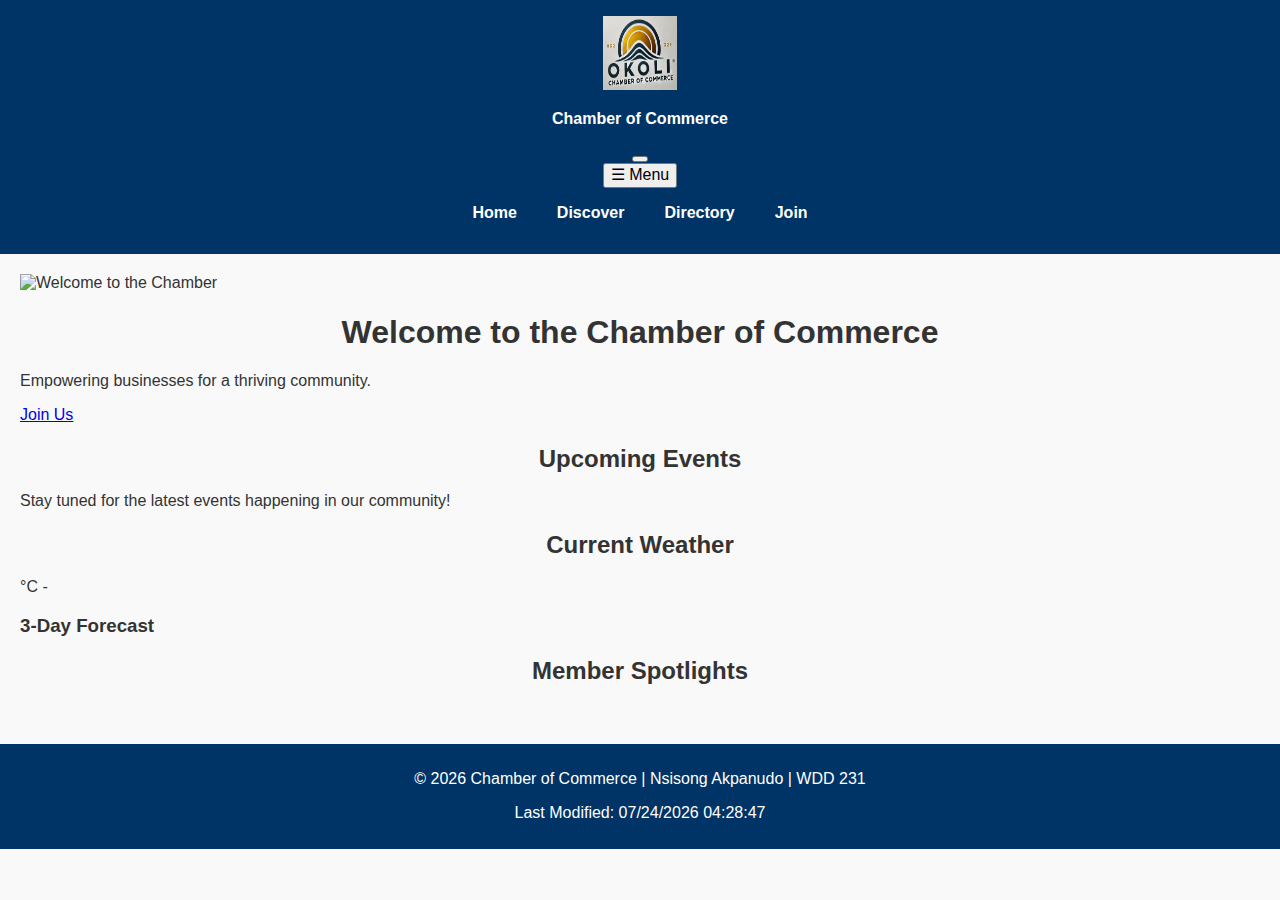
==== chamber/index.html @ 762d2474 "directory page" ====
<!DOCTYPE html>
<html lang="en">
<head>
    <meta charset="UTF-8">
    <meta name="viewport" content="width=device-width, initial-scale=1.0">
    <title>Chamber of Commerce - Home</title>
    <meta name="description" content="Home page for the Chamber of Commerce in Eket">
    <meta name="author" content="Nsisong Akpanudo">
    <link rel="stylesheet" href="styles/normalize.css">
    <link rel="stylesheet" href="styles/base.css">
    <link rel="stylesheet" href="styles/large.css">
    <link rel="icon" href="images/favicon.ico">
    <script src="scripts/menu.js" defer></script>
    <script src="scripts/getdates.js" defer></script>
    <script src="scripts/index.js" defer></script> 
</head>
<body>

    <header>
        <img src="images/logo.webp" alt="Chamber of Commerce Logo" width="74" height="74">
        <p>Chamber of Commerce</p>
        <button id="menu"></button>
        <nav>
            <ul>
                <li><a href="index.html">Home</a></li>
                <li><a href="discover.html">Discover</a></li>
                <li><a href="directory.html">Directory</a></li>
                <li><a href="join.html">Join</a></li>
            </ul>
        </nav>
    </header>

    <main>

        <!-- Hero Section -->
        <section class="hero">
            <img src="images/hero.jpg" alt="Welcome to the Chamber">
            <div class="hero-text">
                <h1>Welcome to the Chamber of Commerce</h1>
                <p>Empowering businesses for a thriving community.</p>
                <a href="join.html" class="cta-button">Join Us</a>
            </div>
        </section>

        <!-- Current Events -->
        <section class="events">
            <h2>Upcoming Events</h2>
            <p>Stay tuned for the latest events happening in our community!</p>
        </section>

        <!-- Weather Section -->
        <section class="weather">
            <h2>Current Weather</h2>
            <p><span id="temperature"></span>°C - <span id="description"></span></p>
            <h3>3-Day Forecast</h3>
            <ul id="forecast"></ul>
        </section>

        <!-- Spotlight Section -->
        <section class="spotlights">
            <h2>Member Spotlights</h2>
            <div id="spotlight-container">
                <!-- JavaScript will populate this section -->
            </div>
        </section>

    </main>

    <footer>
        <p>&copy; <span id="currentyear"></span> Chamber of Commerce | Nsisong Akpanudo | WDD 231</p>
        <p id="lastModified"></p>
    </footer>

</body>
</html>
---- chamber/styles/base.css ----
/* General styles */
body {
    font-family: 'Roboto', sans-serif;
    margin: 0;
    padding: 0;
    background-color: #f9f9f9;
    color: #333;
}

header {
    background-color: #003366;
    color: white;
    text-align: center;
    padding: 1rem;
    font-weight: 700;
}

nav ul {
    list-style-type: none;
    padding: 0;
}

nav ul li {
    display: inline;
    margin: 0 10px;
}

nav a {
    text-decoration: none;
    color: white;
    font-weight: bold;
}

nav a:hover {
    text-decoration: underline;
    background-color: #0e024a;
}


main {
    padding: 20px;
}

h1, h2 {
    text-align: center;
}

/* View Toggle Buttons */
.view-toggle {
    display: flex;
    justify-content: center;
    margin-bottom: 20px;
}

.view-toggle button {
    background-color: #00509e;
    color: white;
    border: none;
    padding: 10px 15px;
    margin: 0 5px;
    cursor: pointer;
    border-radius: 5px;
}

.view-toggle button:hover {
    background-color: #003366;
}

/* Directory Styles */
#members-container {
    display: flex;
    flex-wrap: wrap;
    justify-content: center;
    gap: 15px;
}

/* Grid View: Ensures 3 columns */
.grid-view .member-card {
    width: calc(33.333% - 20px);
    max-width: 300px;
    border: 1px solid #ccc;
    padding: 10px;
    background-color: white;
    text-align: center;
}

/* List View: Aligns items properly */
.list-view .member-card {
    width: 100%;
    display: flex;
    align-items: center;
    justify-content: flex-start;
    border-bottom: 1px solid #ccc;
    padding: 10px;
    gap: 15px;
}

/* Membership Level Badge */
.membership-level {
    display: inline-block;
    padding: 5px 10px;
    border-radius: 5px;
    font-size: 0.9rem;
    font-weight: bold;
}

.level-Gold {
    background-color: gold;
    color: black;
}

.level-Silver {
    background-color: silver;
    color: black;
}

.level-Bronze {
    background-color: #cd7f32;
    color: white;
}

footer {
    text-align: center;
    background-color: #003366;
    color: white;
    padding: 10px;
    margin-top: 20px;
}
---- chamber/styles/large.css ----
@media screen and (min-width: 768px) {
    nav ul {
        display: flex;
        justify-content: center;
        flex-wrap: wrap;
    }

    nav ul li {
        margin: 0 20px;
    }

    /* Grid Layout for Chamber Members */
    .grid-view {
        display: grid;
        grid-template-columns: repeat(auto-fit, minmax(250px, 1fr)); /* Increased minimum size */
        gap: 20px;
    }

    .grid-view .member-card {
        width: auto;
    }

    /* List View Styling */
    .list-view .member-card {
        width: 80%;
        margin: 0 auto;
        display: flex;
        align-items: center;
        gap: 15px;
    }

    /* View Toggle Layout */
    .view-toggle {
        justify-content: flex-start;
    }
}
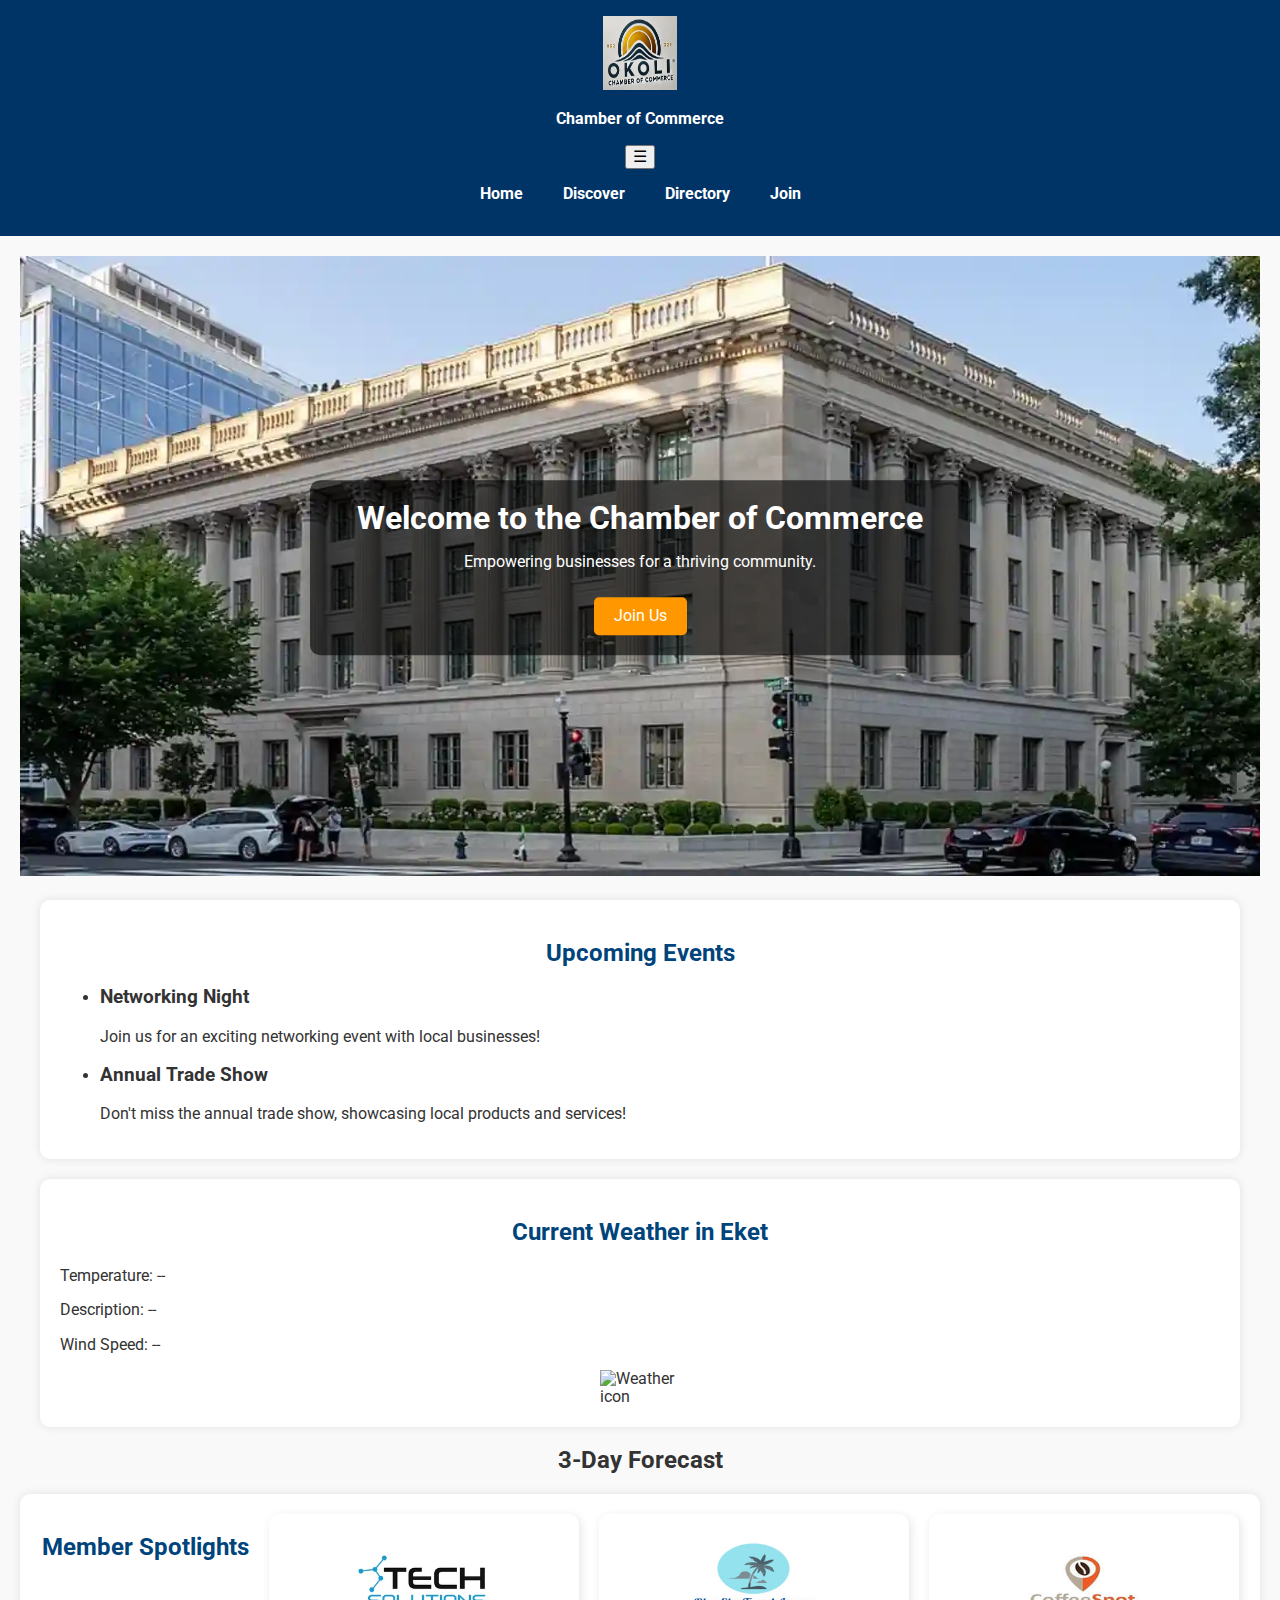
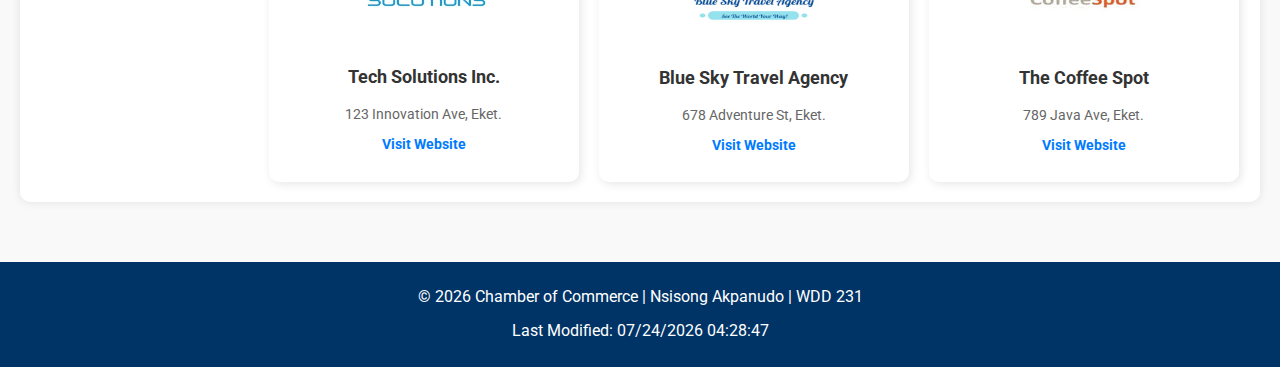
==== commit b78ec0c5: "chamber Homepage" ====
--- a/chamber/index.html
+++ b/chamber/index.html
@@ -1,26 +1,49 @@
 <!DOCTYPE html>
 <html lang="en">
+
 <head>
     <meta charset="UTF-8">
     <meta name="viewport" content="width=device-width, initial-scale=1.0">
-    <title>Chamber of Commerce - Home</title>
-    <meta name="description" content="Home page for the Chamber of Commerce in Eket">
+    <title>WDD 231 - Chamber of Commerce - Home Page</title>
+    <meta name="description" content="Welcome to the Chamber of Commerce. Join us to connect, grow, and contribute to a thriving business community in Eket.">
     <meta name="author" content="Nsisong Akpanudo">
+
+    <!-- Open Graph Meta Tags -->
+    <meta property="og:title" content="Chamber of Commerce - Home">
+    <meta property="og:description" content="Connect with local businesses and grow your network through the Chamber of Commerce.">
+    <meta property="og:type" content="website">
+    <meta property="og:image" content="https://nsisong-byuidaho.github.io/wdd231/images/logo.webp">
+    <meta property="og:url" content="https://nsisong-byuidaho.github.io/wdd231/chamber/index.html">
+
+    <!-- CSS -->
     <link rel="stylesheet" href="styles/normalize.css">
     <link rel="stylesheet" href="styles/base.css">
     <link rel="stylesheet" href="styles/large.css">
+
+    <!-- Google Fonts -->
+    <link rel="preconnect" href="https://fonts.googleapis.com">
+    <link rel="preconnect" href="https://fonts.gstatic.com" crossorigin>
+    <link href="https://fonts.googleapis.com/css2?family=Roboto:wght@400;700&display=swap" rel="stylesheet">
+
+    <!-- Favicon -->
     <link rel="icon" href="images/favicon.ico">
+
+    <!-- JavaScript -->
     <script src="scripts/menu.js" defer></script>
     <script src="scripts/getdates.js" defer></script>
-    <script src="scripts/index.js" defer></script> 
+    <script src="scripts/index.js" defer></script>
+    <script src="scripts/directory.js" defer></script>
+    <script src="scripts/weather.js" defer></script>
+
 </head>
+
 <body>
 
     <header>
         <img src="images/logo.webp" alt="Chamber of Commerce Logo" width="74" height="74">
         <p>Chamber of Commerce</p>
-        <button id="menu"></button>
-        <nav>
+        <button id="menu" aria-label="Open Menu">&#9776;</button>
+        <nav aria-label="Main Navigation">
             <ul>
                 <li><a href="index.html">Home</a></li>
                 <li><a href="discover.html">Discover</a></li>
@@ -31,10 +54,13 @@
     </header>
 
     <main>
-
         <!-- Hero Section -->
         <section class="hero">
-            <img src="images/hero.jpg" alt="Welcome to the Chamber">
+            <picture>
+                <source media="(min-width: 1000px)" srcset="images/hero-large.webp">
+                <source media="(min-width: 500px)" srcset="images/hero-medium.webp">
+                <img src="images/hero-small.webp" alt="Welcome to the Chamber">
+            </picture>
             <div class="hero-text">
                 <h1>Welcome to the Chamber of Commerce</h1>
                 <p>Empowering businesses for a thriving community.</p>
@@ -45,17 +71,32 @@
         <!-- Current Events -->
         <section class="events">
             <h2>Upcoming Events</h2>
-            <p>Stay tuned for the latest events happening in our community!</p>
+            <ul>
+                <li>
+                    <h3>Networking Night</h3>
+                    <p>Join us for an exciting networking event with local businesses!</p>
+                </li>
+                <li>
+                    <h3>Annual Trade Show</h3>
+                    <p>Don't miss the annual trade show, showcasing local products and services!</p>
+                </li>
+            </ul>
         </section>
 
         <!-- Weather Section -->
         <section class="weather">
-            <h2>Current Weather</h2>
-            <p><span id="temperature"></span>°C - <span id="description"></span></p>
-            <h3>3-Day Forecast</h3>
-            <ul id="forecast"></ul>
+            <h2>Current Weather in Eket</h2>
+            <p>Temperature: <span id="current-temp">--</span></p>
+            <p>Description: <span id="weather-desc">--</span></p>
+            <p>Wind Speed: <span id="windspeed">--</span></p>
+            <img id="weather-icon" src="" alt="Weather icon" width="50">
         </section>
-
+        
+        <section class="forecast">
+            <h2>3-Day Forecast</h2>
+            <div id="forecast"></div>
+        </section>
+        
         <!-- Spotlight Section -->
         <section class="spotlights">
             <h2>Member Spotlights</h2>
--- a/chamber/styles/base.css
+++ b/chamber/styles/base.css
@@ -126,3 +126,120 @@
     padding: 10px;
     margin-top: 20px;
 }
+/* Index page */
+/* === Hero Section === */
+.hero {
+    position: relative;
+    text-align: center;
+    color: white;
+}
+
+.hero img {
+    width: 100%;
+    height: auto;
+}
+
+.hero-text {
+    position: absolute;
+    top: 50%;
+    left: 50%;
+    transform: translate(-50%, -50%);
+    background: rgba(0, 0, 0, 0.6);
+    padding: 20px;
+    border-radius: 10px;
+}
+
+.hero-text h1 {
+    margin: 0;
+    font-size: 2rem;
+}
+
+.cta-button {
+    display: inline-block;
+    margin-top: 10px;
+    padding: 10px 20px;
+    background: #ff9800;
+    color: white;
+    text-decoration: none;
+    border-radius: 5px;
+}
+
+.cta-button:hover {
+    background: #e68900;
+}
+
+/* === Events Section === */
+.events, .weather, .spotlights {
+    background: white;
+    padding: 20px;
+    margin: 20px;
+    border-radius: 10px;
+    box-shadow: 0px 0px 10px rgba(0, 0, 0, 0.1);
+}
+
+.events h2, .weather h2, .spotlights h2 {
+    color: #00447c;
+}
+
+/* === Weather Section === */
+.weather img {
+    display: block;
+    margin: 0 auto;
+    width: 80px;
+}
+
+#forecast ul {
+    list-style: none;
+    padding: 0;
+}
+
+/* === Spotlight Section === */
+.spotlights {
+    text-align: center;
+    margin: 20px auto;
+}
+
+.spotlight-wrapper {
+    display: flex;
+    justify-content: center;
+    gap: 20px;
+    flex-wrap: wrap;
+}
+
+.spotlight-card {
+    background: #fff;
+    border-radius: 10px;
+    box-shadow: 2px 2px 10px rgba(0, 0, 0, 0.1);
+    padding: 15px;
+    width: 280px;
+    text-align: center;
+}
+
+.spotlight-img {
+    width: 100%;
+    max-width: 150px;
+    border-radius: 50%;
+    margin-bottom: 10px;
+}
+
+.spotlight-card h3 {
+    font-size: 18px;
+    color: #333;
+}
+
+.spotlight-card p {
+    font-size: 14px;
+    color: #666;
+}
+
+.spotlight-card a {
+    display: block;
+    margin-top: 10px;
+    color: #007bff;
+    text-decoration: none;
+    font-weight: bold;
+}
+
+.spotlight-card a:hover {
+    text-decoration: underline;
+}
--- a/chamber/styles/large.css
+++ b/chamber/styles/large.css
@@ -1,4 +1,23 @@
 @media screen and (min-width: 768px) {
+    /* HERO SECTION */
+    .hero-text {
+        width: 50%;
+    }
+
+    /* SPOTLIGHT SECTION */
+    .spotlights {
+        display: flex;
+        justify-content: center; 
+        gap: 20px;
+        flex-wrap: wrap; 
+    }
+
+    .spotlight-card {
+        flex: 1 1 30%; 
+        max-width: 280px; 
+    }
+
+    /* NAVIGATION */
     nav ul {
         display: flex;
         justify-content: center;
@@ -9,10 +28,10 @@
         margin: 0 20px;
     }
 
-    /* Grid Layout for Chamber Members */
+    /* GRID VIEW LAYOUT */
     .grid-view {
         display: grid;
-        grid-template-columns: repeat(auto-fit, minmax(250px, 1fr)); /* Increased minimum size */
+        grid-template-columns: repeat(auto-fit, minmax(200px, 1fr)); 
         gap: 20px;
     }
 
@@ -20,16 +39,17 @@
         width: auto;
     }
 
-    /* List View Styling */
+    /* LIST VIEW STYLING */
     .list-view .member-card {
         width: 80%;
         margin: 0 auto;
         display: flex;
         align-items: center;
         gap: 15px;
+        flex-wrap: wrap;
     }
 
-    /* View Toggle Layout */
+    /* VIEW TOGGLE LAYOUT */
     .view-toggle {
         justify-content: flex-start;
     }
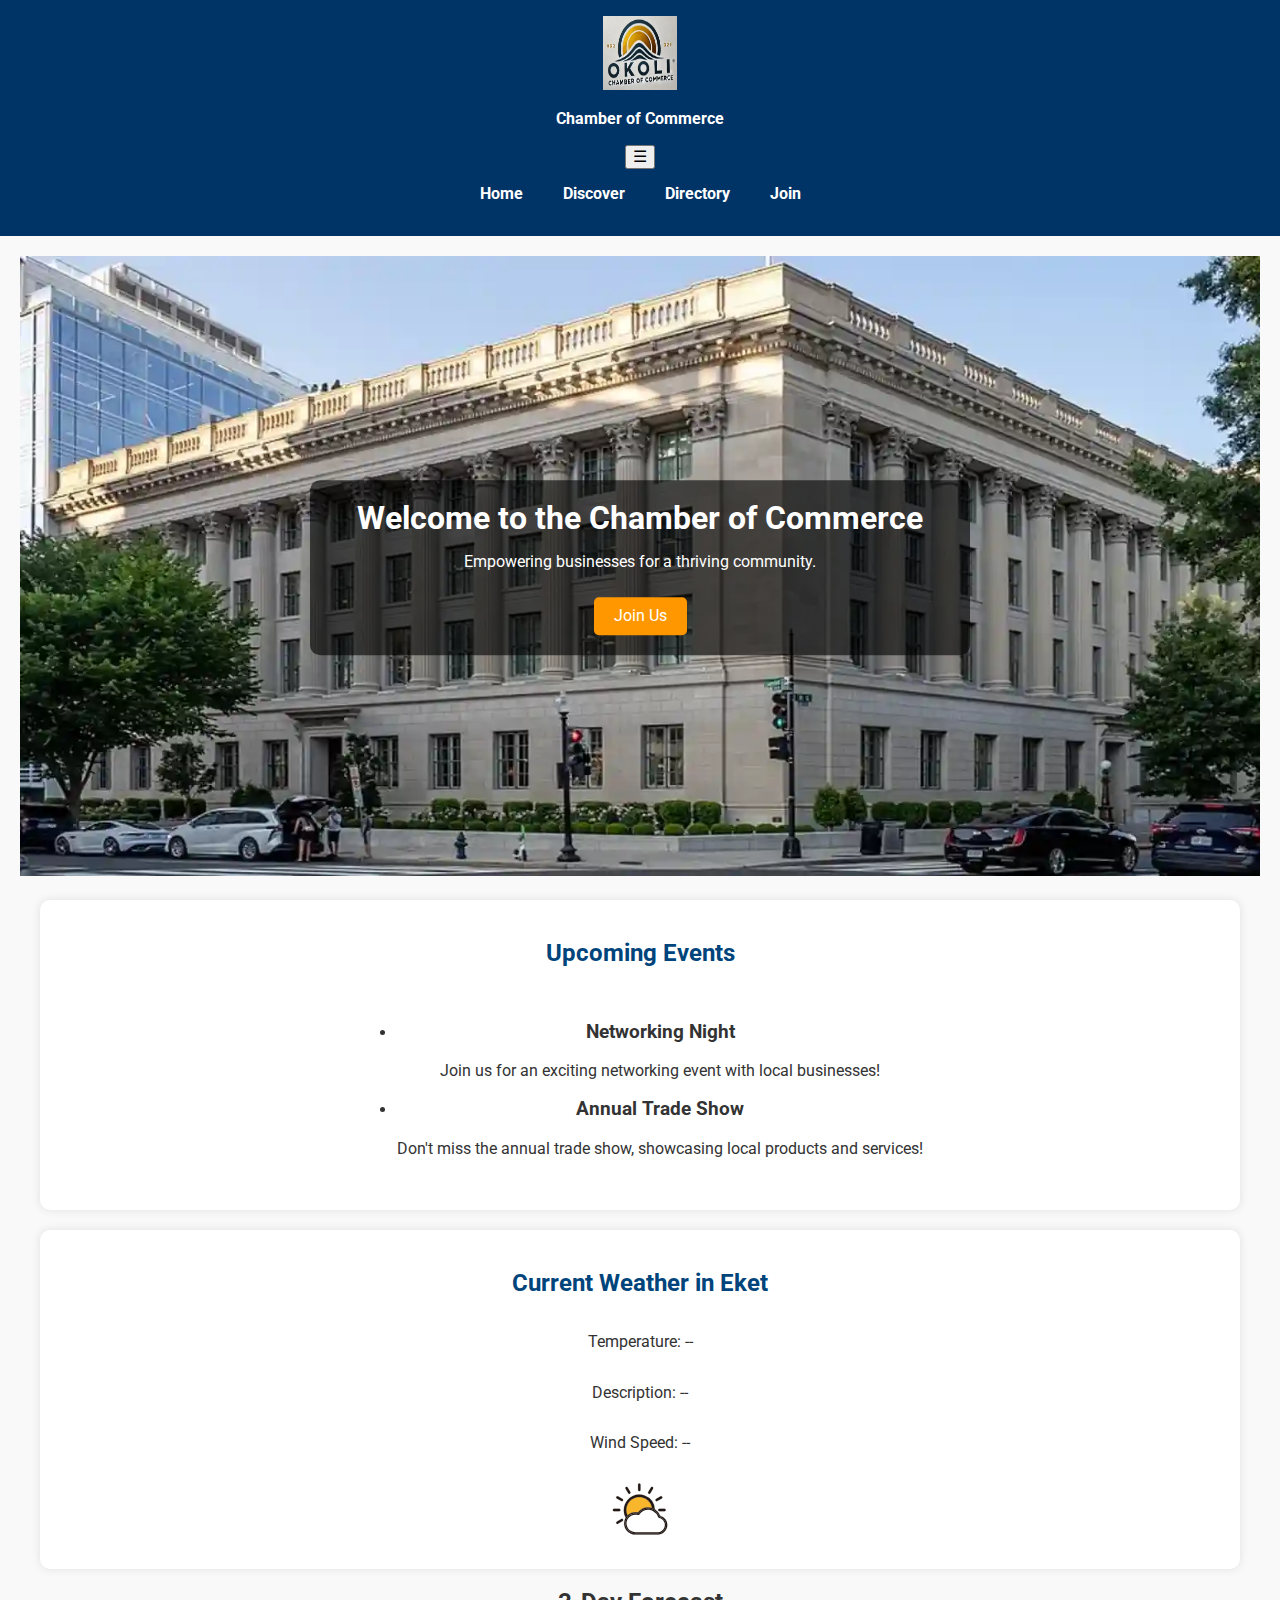
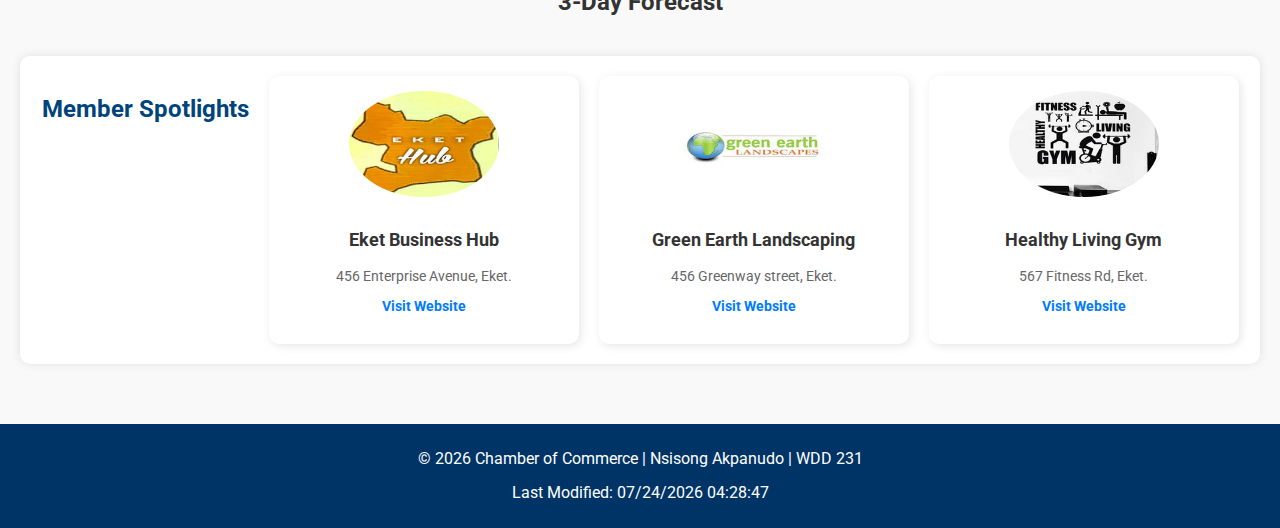
==== commit 7f381657: "Chamber Homepage" ====
--- a/chamber/index.html
+++ b/chamber/index.html
@@ -89,7 +89,7 @@
             <p>Temperature: <span id="current-temp">--</span></p>
             <p>Description: <span id="weather-desc">--</span></p>
             <p>Wind Speed: <span id="windspeed">--</span></p>
-            <img id="weather-icon" src="" alt="Weather icon" width="50">
+            <img id="weather-icon" src="images/weather.svg" alt="Weather icon" width="50">
         </section>
         
         <section class="forecast">
--- a/chamber/styles/base.css
+++ b/chamber/styles/base.css
@@ -175,6 +175,27 @@
     margin: 20px;
     border-radius: 10px;
     box-shadow: 0px 0px 10px rgba(0, 0, 0, 0.1);
+    justify-content: center;
+}
+.events {
+    text-align: center; 
+    display: flex;
+    flex-direction: column;
+    align-items: center;  
+    justify-content: center;
+}    
+.weather {
+    text-align: center; 
+    display: flex;
+    flex-direction: column;
+    align-items: center; 
+    justify-content: center;
+}
+.weather-info {
+    display: flex;
+    flex-direction: column;
+    align-items: center;
+    justify-content: center;
 }
 
 .events h2, .weather h2, .spotlights h2 {
@@ -188,9 +209,22 @@
     width: 80px;
 }
 
-#forecast ul {
-    list-style: none;
-    padding: 0;
+#forecast {
+    display: flex;
+    justify-content: center;
+    gap: 15px;
+}
+
+.forecast-card {
+    background: white;
+    padding: 10px;
+    border-radius: 8px;
+    box-shadow: 0px 0px 5px rgba(0, 0, 0, 0.1);
+    text-align: center;
+}
+
+.forecast-card img {
+    width: 50px;
 }
 
 /* === Spotlight Section === */
@@ -214,6 +248,10 @@
     width: 280px;
     text-align: center;
 }
+.spotlights h2 {
+    text-align: center;
+}
+
 
 .spotlight-img {
     width: 100%;
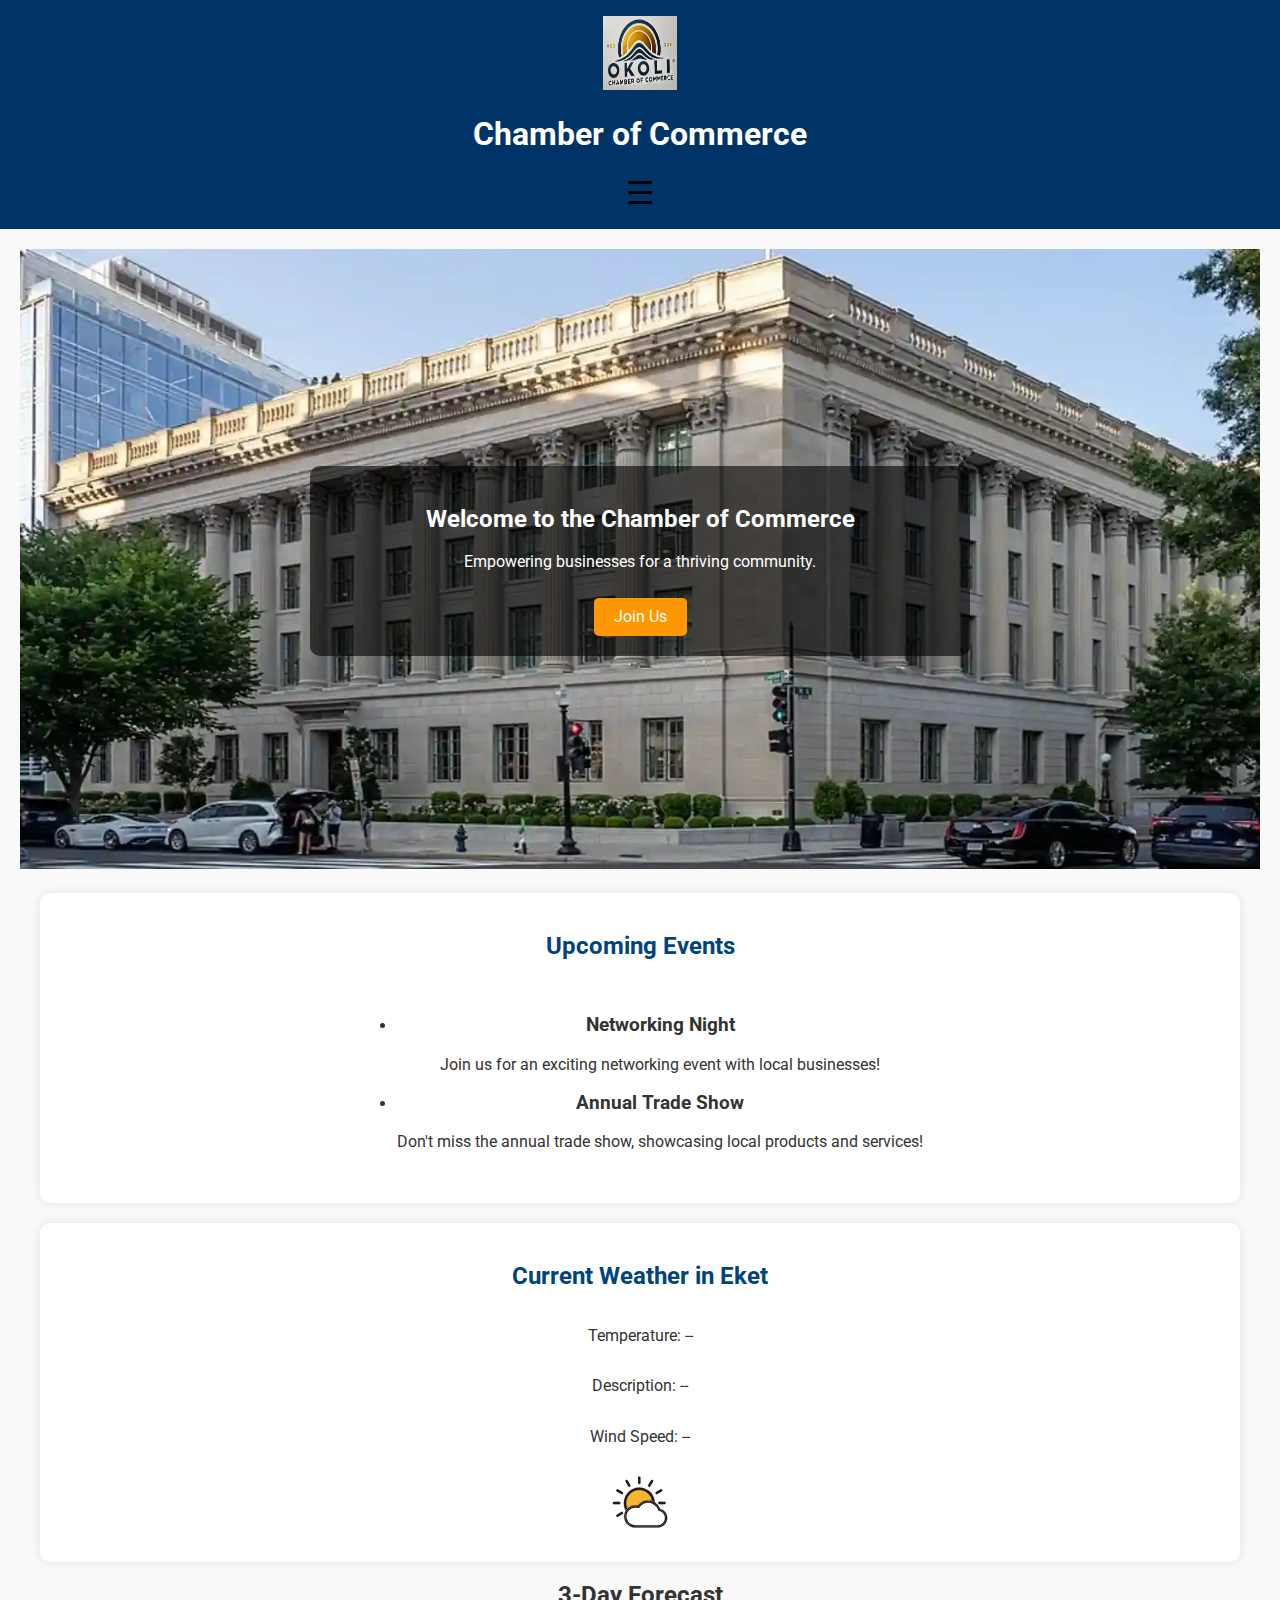
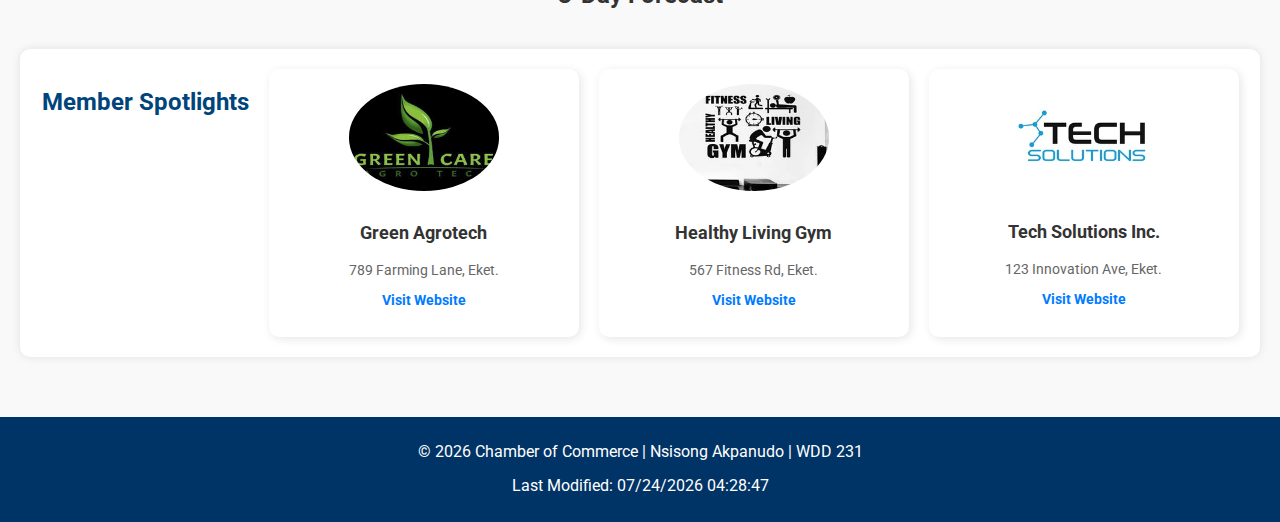
==== commit db78c1fa: "join Page" ====
--- a/chamber/index.html
+++ b/chamber/index.html
@@ -41,10 +41,12 @@
 
     <header>
         <img src="images/logo.webp" alt="Chamber of Commerce Logo" width="74" height="74">
-        <p>Chamber of Commerce</p>
-        <button id="menu" aria-label="Open Menu">&#9776;</button>
-        <nav aria-label="Main Navigation">
-            <ul>
+        <h1>Chamber of Commerce</h1>
+        <nav>
+            <button id="menu" class="ham-button">
+                ☰
+            </button>
+            <ul class="navigation">
                 <li><a href="index.html">Home</a></li>
                 <li><a href="discover.html">Discover</a></li>
                 <li><a href="directory.html">Directory</a></li>
@@ -62,7 +64,7 @@
                 <img src="images/hero-small.webp" alt="Welcome to the Chamber">
             </picture>
             <div class="hero-text">
-                <h1>Welcome to the Chamber of Commerce</h1>
+                <h2>Welcome to the Chamber of Commerce</h2>
                 <p>Empowering businesses for a thriving community.</p>
                 <a href="join.html" class="cta-button">Join Us</a>
             </div>
--- a/chamber/styles/base.css
+++ b/chamber/styles/base.css
@@ -281,3 +281,167 @@
 .spotlight-card a:hover {
     text-decoration: underline;
 }
+
+/* === Join Page === */
+
+/* Membership Form */
+form {
+    display: flex;
+    flex-direction: column;
+    gap: 15px;
+    padding: 20px;
+}
+
+form label {
+    display: flex;
+    flex-direction: column;
+    font-weight: bold;
+}
+
+input, select, textarea {
+    padding: 10px;
+    border: 1px solid #ccc;
+    border-radius: 5px;
+    font-size: 1em;
+}
+
+input[type="submit"] {
+    background-color: #004080;
+    color: white;
+    cursor: pointer;
+    font-size: 1.2em;
+    padding: 12px;
+    border: none;
+    border-radius: 5px;
+    transition: background 0.3s;
+}
+
+input[type="submit"]:hover {
+    background-color: #00264d;
+}
+
+/* Membership Cards */
+.membership-cards {
+    display: grid;
+    grid-template-columns: 1fr;
+    gap: 15px;
+    margin-top: 20px;
+}
+
+.card {
+    background-color: #004080;
+    color: white;
+    padding: 15px;
+    border-radius: 5px;
+    text-align: center;
+    opacity: 0;
+    transform: translateY(30px);
+    animation: fadeInUp 1s ease-out forwards;
+}
+
+.card h3 {
+    margin-top: 0;
+}
+
+.card button {
+    background-color: white;
+    color: #004080;
+    border: none;
+    padding: 10px;
+    cursor: pointer;
+    font-size: 1em;
+    margin-top: 10px;
+}
+
+.card button:hover {
+    background-color: #ccc;
+}
+
+/* Membership Animation */
+@keyframes fadeInUp {
+    to {
+        opacity: 1;
+        transform: translateY(0);
+    }
+}
+
+/* Modals */
+.modal {
+    display: none;
+    position: fixed;
+    top: 0;
+    left: 0;
+    width: 100%;
+    height: 100%;
+    background: rgba(0, 0, 0, 0.5);
+    justify-content: center;
+    align-items: center;
+}
+
+.modal-content {
+    background: white;
+    padding: 20px;
+    border-radius: 8px;
+    width: 80%;
+    text-align: center;
+}
+
+.close {
+    float: right;
+    font-size: 24px;
+    cursor: pointer;
+}
+
+/* Base Styles */
+.navigation {
+    display: flex;
+    list-style-type: none;
+    padding: 0;
+    margin: 0;
+}
+
+.navigation li {
+    margin: 0;
+}
+
+.navigation li a {
+    text-decoration: none;
+    padding: 1rem;
+    display: block;
+}
+
+/* Make the menu hidden by default for small screens */
+.navigation {
+    display: none; /* Hide navigation by default */
+}
+
+/* Add this to show the menu when 'open' class is added */
+.navigation.open {
+    display: flex; /* Display the menu when open */
+    flex-direction: column; /* Stack the items vertically */
+}
+
+/* Hamburger button styling */
+.ham-button {
+    font-size: 2rem;
+    background: none;
+    border: none;
+    cursor: pointer;
+}
+
+/* Media Query for Small Screens */
+@media (max-width: 768px) {
+    /* Adjust the navigation for mobile view */
+    .navigation {
+        display: none;
+        flex-direction: column; /* Stack menu items vertically */
+    }
+
+    .navigation.open {
+        display: flex;
+    }
+
+    .ham-button {
+        display: block;
+    }
+}
--- a/chamber/styles/large.css
+++ b/chamber/styles/large.css
@@ -54,3 +54,25 @@
         justify-content: flex-start;
     }
 }
+@media (min-width: 768px) {
+    /* Apply only on the join page */
+    .join-page .membership-cards {
+        grid-template-columns: repeat(2, 1fr);
+    }
+}
+
+@media (min-width: 1024px) {
+    .join-page main {
+        display: flex;
+        gap: 20px;
+    }
+
+    .join-page form {
+        width: 60%;
+    }
+
+    .join-page .membership-cards {
+        width: 40%;
+        grid-template-columns: 1fr;
+    }
+}
